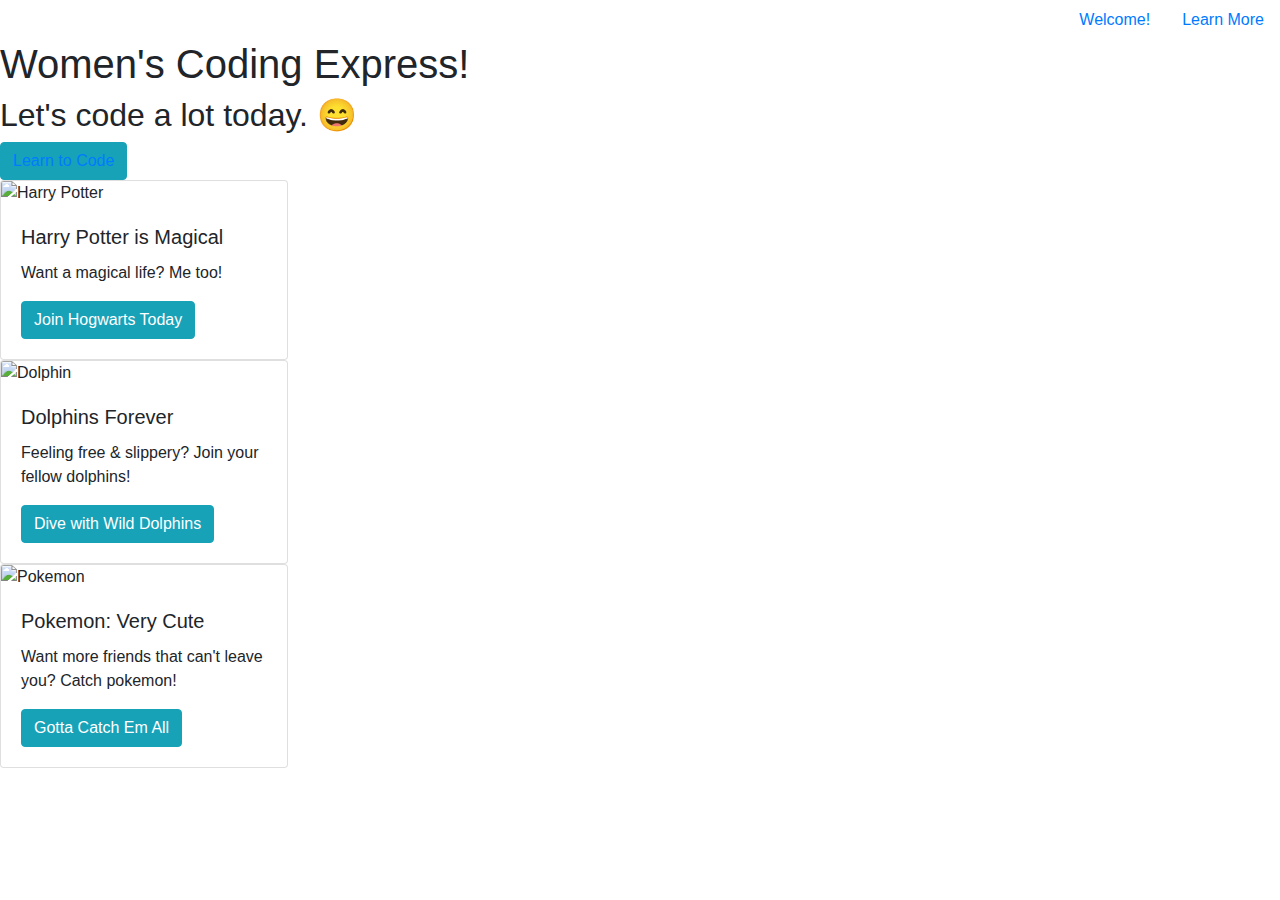
==== html-css/index.html @ 0f044be0 "restructured ready for components section" ====
<!DOCTYPE html>
<html>

  <head>
    <!-- Add this to your index.html -->
    <link href="https://fonts.googleapis.com/css?family=Cambay|Lato&display=swap" rel="stylesheet">
    <link rel="stylesheet" href="https://stackpath.bootstrapcdn.com/bootstrap/4.4.1/css/bootstrap.min.css" integrity="sha384-Vkoo8x4CGsO3+Hhxv8T/Q5PaXtkKtu6ug5TOeNV6gBiFeWPGFN9MuhOf23Q9Ifjh" crossorigin="anonymous">
    <link rel="stylesheet" href="style.css">

    <script src="https://code.jquery.com/jquery-3.4.1.slim.min.js" integrity="sha384-J6qa4849blE2+poT4WnyKhv5vZF5SrPo0iEjwBvKU7imGFAV0wwj1yYfoRSJoZ+n" crossorigin="anonymous"></script>
    <script src="https://cdn.jsdelivr.net/npm/popper.js@1.16.0/dist/umd/popper.min.js" integrity="sha384-Q6E9RHvbIyZFJoft+2mJbHaEWldlvI9IOYy5n3zV9zzTtmI3UksdQRVvoxMfooAo" crossorigin="anonymous"></script>
    <script src="https://stackpath.bootstrapcdn.com/bootstrap/4.4.1/js/bootstrap.min.js" integrity="sha384-wfSDF2E50Y2D1uUdj0O3uMBJnjuUD4Ih7YwaYd1iqfktj0Uod8GCExl3Og8ifwB6" crossorigin="anonymous"></script>
  </head>

  <body>
    <div class="banner">
      <ul class="nav justify-content-end nav-background">
        <li class="nav-item">
          <a class="nav-link" href="#">Welcome!</a>
        </li>
        <li class="nav-item">
          <a class="nav-link" href="#" tabindex="-1">Learn More</a>
        </li>
      </ul>

      <div class="banner-text">
        <h1>Women's Coding Express!</h1>
        <h2>Let's code a lot today. 😄</h2>
        <!-- <a href="www.lewagon.com" class="button-teal">Click me!</a> -->
        <button type="button" class="btn btn-info"><a class="button-white-text" href="www.lewagon.com">Learn to Code</a></button>
      </div>
    </div>

    <div class="flexed-grid">
      <div class="card" style="width: 18rem;">
        <img src="https://images.unsplash.com/photo-1551269901-5c5e14c25df7?ixlib=rb-1.2.1&ixid=eyJhcHBfaWQiOjEyMDd9&auto=format&fit=crop&w=750&q=80" class="card-img-top" alt="Harry Potter">
        <div class="card-body">
          <h5 class="card-title">Harry Potter is Magical</h5>
          <p class="card-text">Want a magical life? Me too!</p>
          <a href="#" class="btn btn-info">Join Hogwarts Today</a>
        </div>
      </div>

      <div class="card" style="width: 18rem;">
        <img src="https://images.unsplash.com/photo-1495368008737-9d436e094dd5?ixlib=rb-1.2.1&ixid=eyJhcHBfaWQiOjEyMDd9&auto=format&fit=crop&w=750&q=80" class="card-img-top" alt="Dolphin">
        <div class="card-body">
          <h5 class="card-title">Dolphins Forever</h5>
          <p class="card-text">Feeling free & slippery? Join your fellow dolphins!</p>
          <a href="#" class="btn btn-info">Dive with Wild Dolphins</a>
        </div>
      </div>

      <div class="card" style="width: 18rem;">
        <img src="https://images.unsplash.com/photo-1542779283-429940ce8336?ixlib=rb-1.2.1&ixid=eyJhcHBfaWQiOjEyMDd9&auto=format&fit=crop&w=750&q=80" class="card-img-top" alt="Pokemon">
        <div class="card-body">
          <h5 class="card-title">Pokemon: Very Cute</h5>
          <p class="card-text">Want more friends that can't leave you? Catch pokemon!</p>
          <a href="#" class="btn btn-info">Gotta Catch Em All</a>
        </div>
      </div>

    </div>



  </body>
</html>
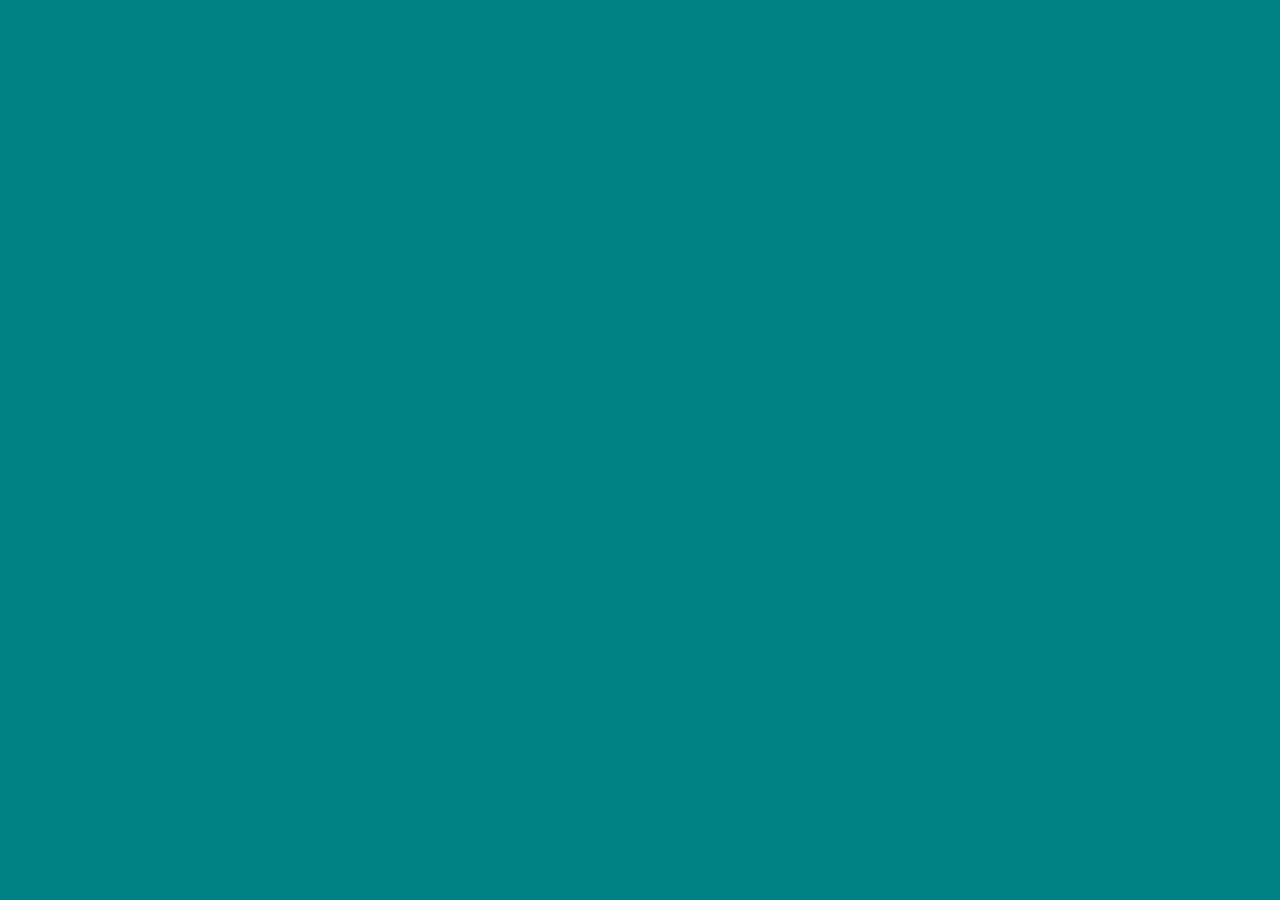
==== commit b020310d: "updated structure to refelct todays lecture" ====
--- a/html-css/index.html
+++ b/html-css/index.html
@@ -1,67 +1,24 @@
 <!DOCTYPE html>
-<html>
+<html lang="en">
+  <head>
+    <!-- Character set & viewport width detection-->
+    <meta charset="UTF-8">
+    <meta name="viewport" content="width=device-width, initial-scale=1.0">
+    <meta http-equiv="X-UA-Compatible" content="ie=edge">
+    <!-- The title of your document -->
+    <title>Give me a name!</title>
 
-  <head>
-    <!-- Add this to your index.html -->
-    <link href="https://fonts.googleapis.com/css?family=Cambay|Lato&display=swap" rel="stylesheet">
-    <link rel="stylesheet" href="https://stackpath.bootstrapcdn.com/bootstrap/4.4.1/css/bootstrap.min.css" integrity="sha384-Vkoo8x4CGsO3+Hhxv8T/Q5PaXtkKtu6ug5TOeNV6gBiFeWPGFN9MuhOf23Q9Ifjh" crossorigin="anonymous">
+    <!-- TODO: Link Bootstrap CDN -->
+
+    <!-- TODO: Link Google fonts -->
+
+    <!-- CSS Style sheet -->
     <link rel="stylesheet" href="style.css">
+  </head>
+  <body>
+    <!-- TODO: Code here -->
 
-    <script src="https://code.jquery.com/jquery-3.4.1.slim.min.js" integrity="sha384-J6qa4849blE2+poT4WnyKhv5vZF5SrPo0iEjwBvKU7imGFAV0wwj1yYfoRSJoZ+n" crossorigin="anonymous"></script>
-    <script src="https://cdn.jsdelivr.net/npm/popper.js@1.16.0/dist/umd/popper.min.js" integrity="sha384-Q6E9RHvbIyZFJoft+2mJbHaEWldlvI9IOYy5n3zV9zzTtmI3UksdQRVvoxMfooAo" crossorigin="anonymous"></script>
-    <script src="https://stackpath.bootstrapcdn.com/bootstrap/4.4.1/js/bootstrap.min.js" integrity="sha384-wfSDF2E50Y2D1uUdj0O3uMBJnjuUD4Ih7YwaYd1iqfktj0Uod8GCExl3Og8ifwB6" crossorigin="anonymous"></script>
-  </head>
-
-  <body>
-    <div class="banner">
-      <ul class="nav justify-content-end nav-background">
-        <li class="nav-item">
-          <a class="nav-link" href="#">Welcome!</a>
-        </li>
-        <li class="nav-item">
-          <a class="nav-link" href="#" tabindex="-1">Learn More</a>
-        </li>
-      </ul>
-
-      <div class="banner-text">
-        <h1>Women's Coding Express!</h1>
-        <h2>Let's code a lot today. 😄</h2>
-        <!-- <a href="www.lewagon.com" class="button-teal">Click me!</a> -->
-        <button type="button" class="btn btn-info"><a class="button-white-text" href="www.lewagon.com">Learn to Code</a></button>
-      </div>
-    </div>
-
-    <div class="flexed-grid">
-      <div class="card" style="width: 18rem;">
-        <img src="https://images.unsplash.com/photo-1551269901-5c5e14c25df7?ixlib=rb-1.2.1&ixid=eyJhcHBfaWQiOjEyMDd9&auto=format&fit=crop&w=750&q=80" class="card-img-top" alt="Harry Potter">
-        <div class="card-body">
-          <h5 class="card-title">Harry Potter is Magical</h5>
-          <p class="card-text">Want a magical life? Me too!</p>
-          <a href="#" class="btn btn-info">Join Hogwarts Today</a>
-        </div>
-      </div>
-
-      <div class="card" style="width: 18rem;">
-        <img src="https://images.unsplash.com/photo-1495368008737-9d436e094dd5?ixlib=rb-1.2.1&ixid=eyJhcHBfaWQiOjEyMDd9&auto=format&fit=crop&w=750&q=80" class="card-img-top" alt="Dolphin">
-        <div class="card-body">
-          <h5 class="card-title">Dolphins Forever</h5>
-          <p class="card-text">Feeling free & slippery? Join your fellow dolphins!</p>
-          <a href="#" class="btn btn-info">Dive with Wild Dolphins</a>
-        </div>
-      </div>
-
-      <div class="card" style="width: 18rem;">
-        <img src="https://images.unsplash.com/photo-1542779283-429940ce8336?ixlib=rb-1.2.1&ixid=eyJhcHBfaWQiOjEyMDd9&auto=format&fit=crop&w=750&q=80" class="card-img-top" alt="Pokemon">
-        <div class="card-body">
-          <h5 class="card-title">Pokemon: Very Cute</h5>
-          <p class="card-text">Want more friends that can't leave you? Catch pokemon!</p>
-          <a href="#" class="btn btn-info">Gotta Catch Em All</a>
-        </div>
-      </div>
-
-    </div>
-
-
-
+    
   </body>
 </html>
+
--- a/html-css/style.css
+++ b/html-css/style.css
@@ -0,0 +1,11 @@
+
+body {
+  margin: 0;
+  font-family: 'Lato', sans-serif;
+  background: teal;
+}
+
+/* TODO */
+
+
+
